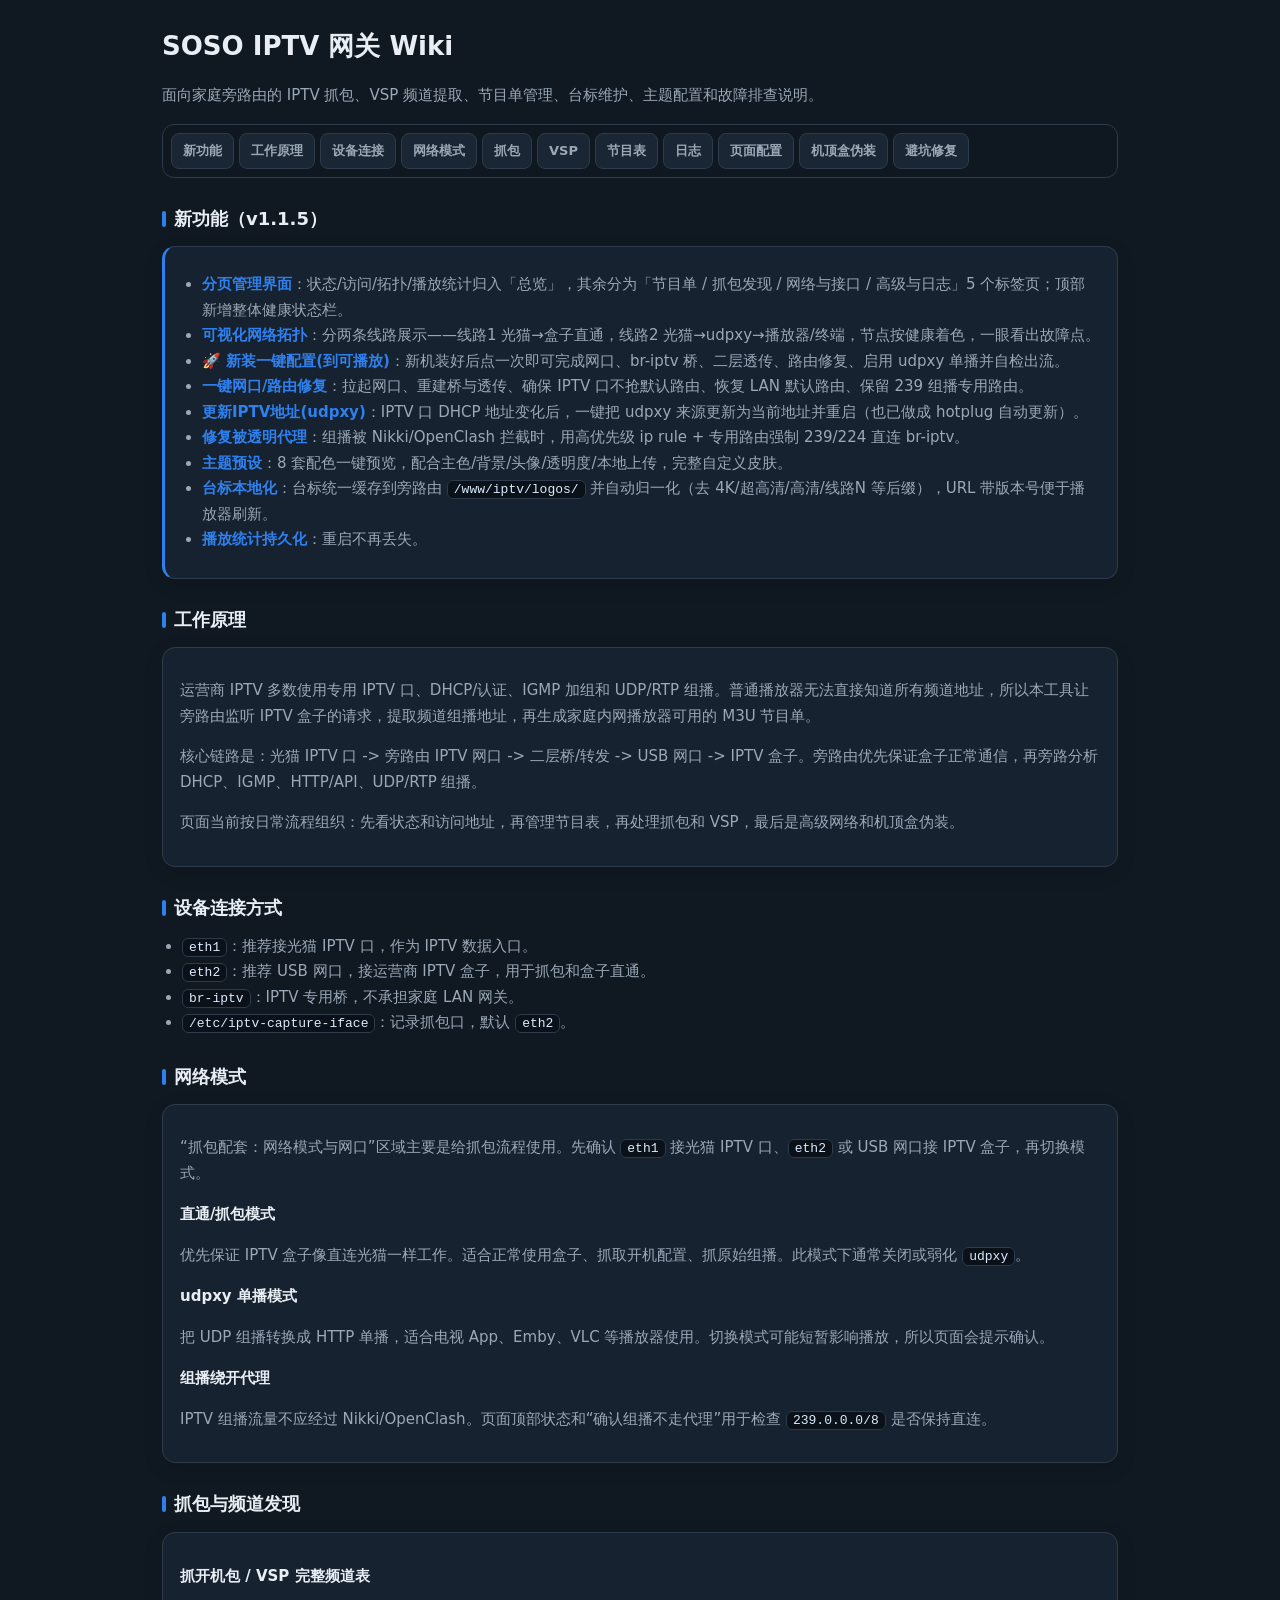
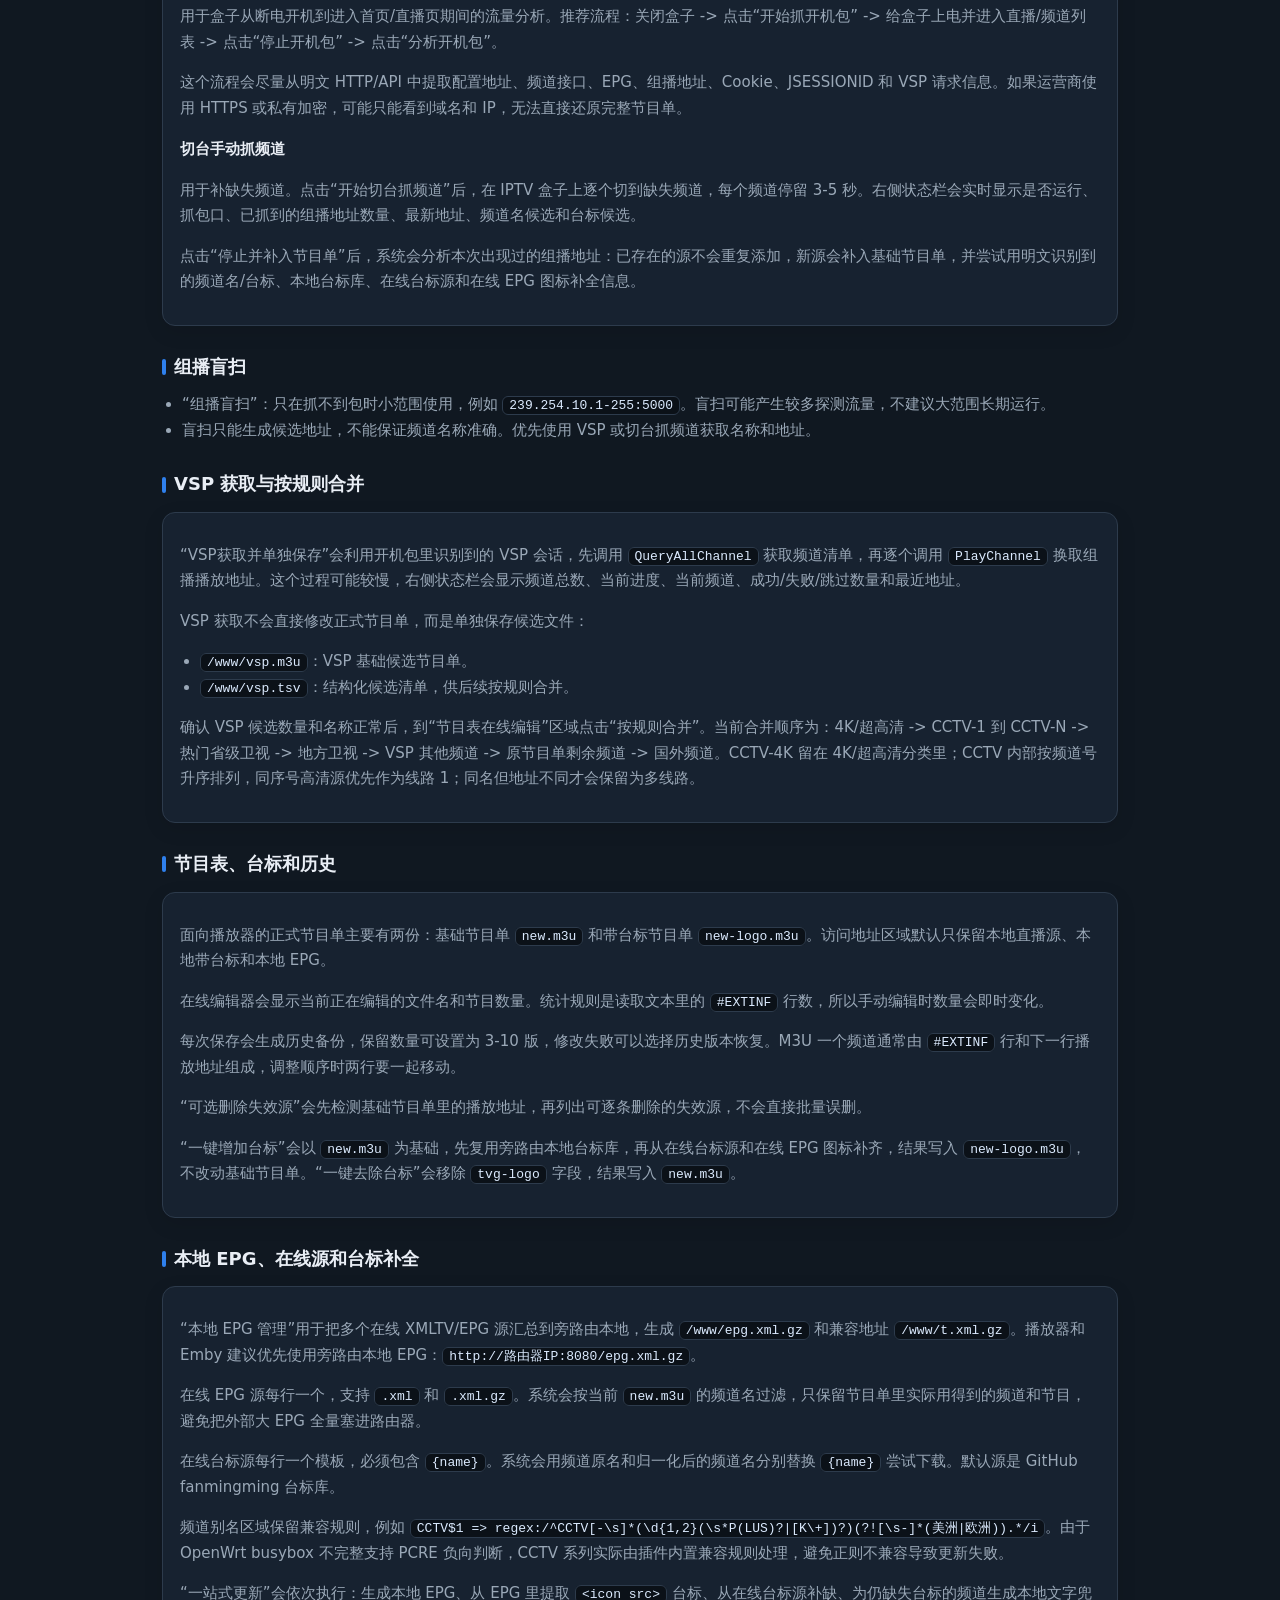
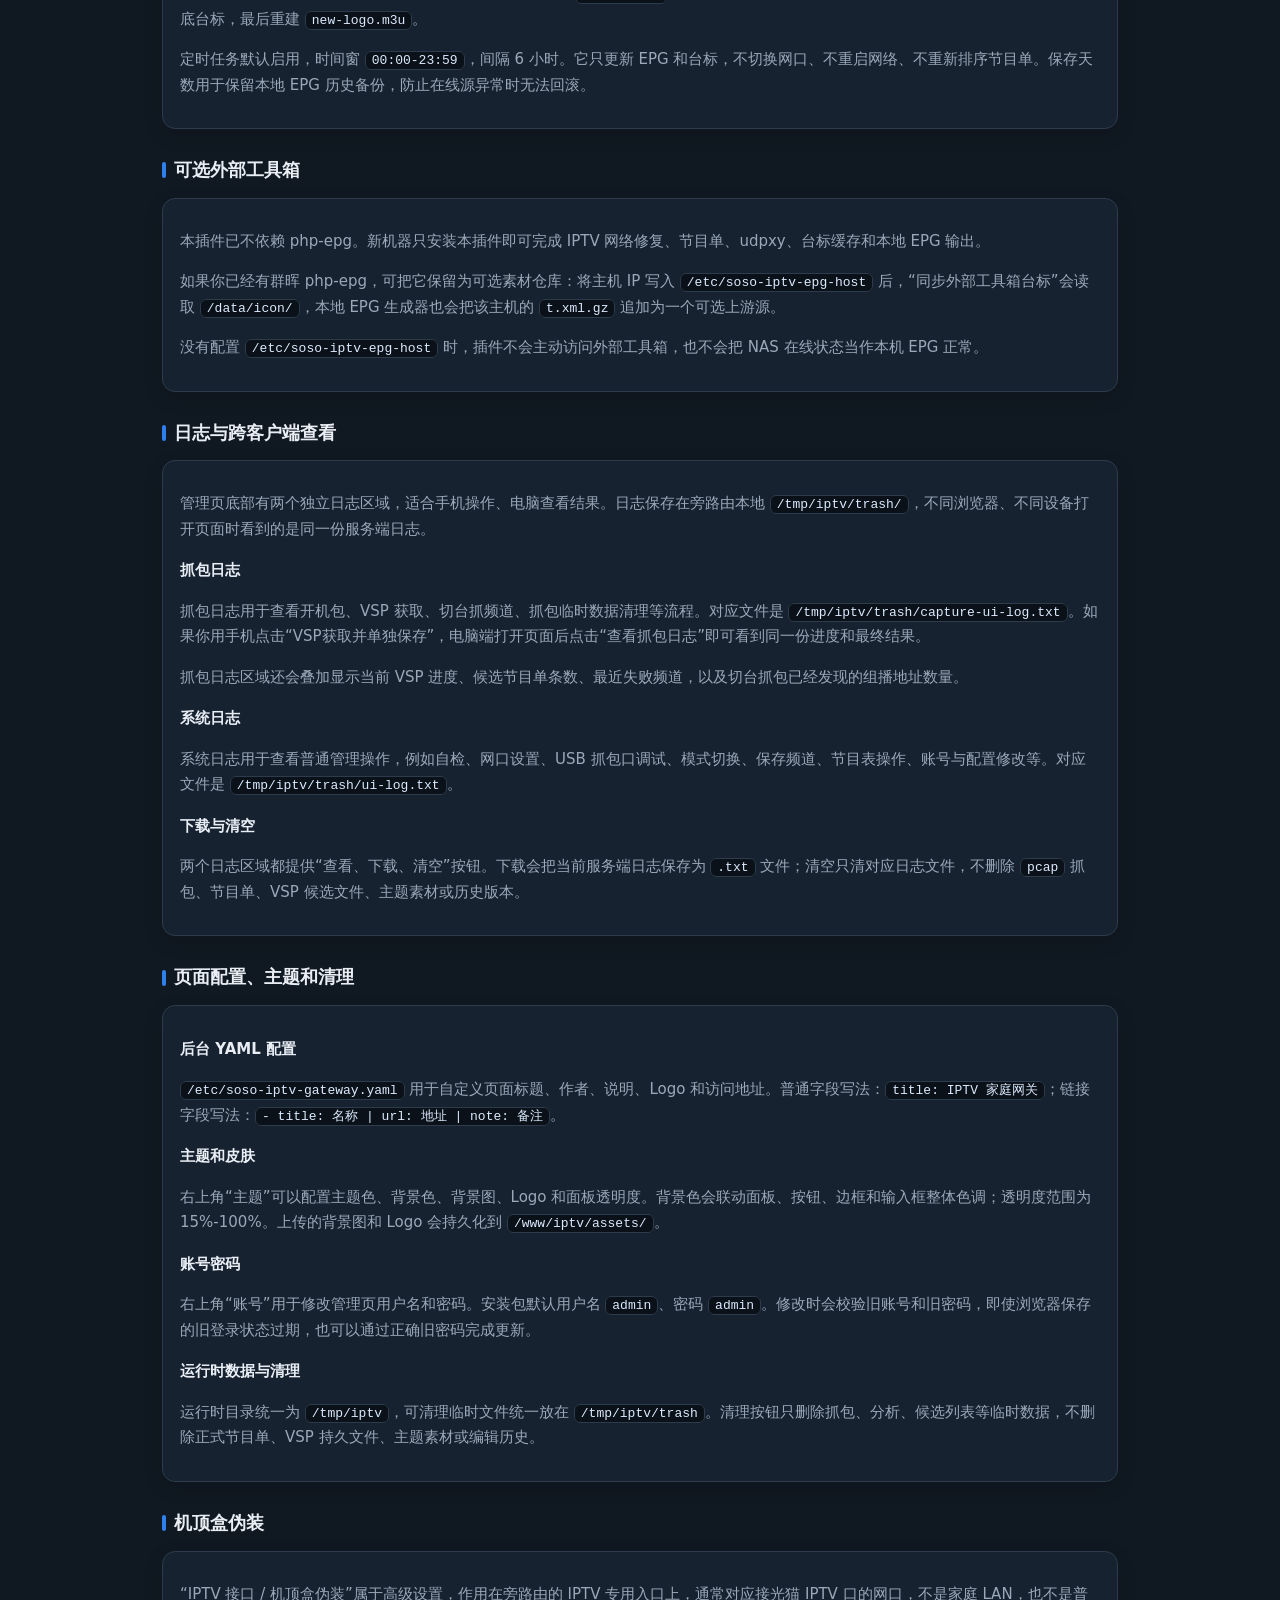
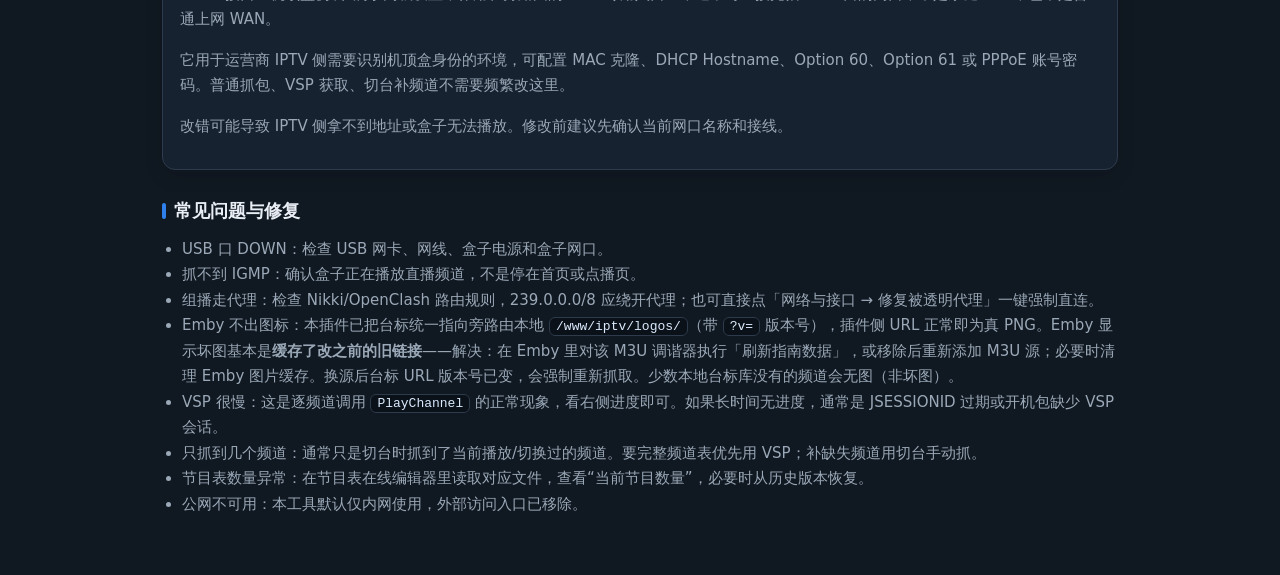
==== openwrt/data/www/iptv/wiki.html @ a2aaedc0 "Initial open source release" ====
<!doctype html>
<html lang="zh-CN">
<head>
<meta charset="utf-8">
<meta name="viewport" content="width=device-width,initial-scale=1">
<title>SOSO IPTV 网关 Wiki</title>
<link rel="icon" type="image/svg+xml" href="/iptv/assets/favicon.svg">
<style>
:root{--accent:#2f80ed;--bg:#101821;--panel:#182331;--panel2:#202e3d;--text:#e9eef5;--muted:#9aa8b7;--line:#2d3b4c;--ok:#25d28a}
*{box-sizing:border-box}
body{margin:0;background:var(--bg);color:var(--text);font:15px/1.7 system-ui,-apple-system,BlinkMacSystemFont,"Segoe UI",sans-serif}
.wrap{max-width:1000px;margin:0 auto;padding:24px 22px 48px}
h1{font-size:26px;font-weight:700;margin:0 0 6px}
h2{font-size:18px;margin:26px 0 10px;display:flex;align-items:center;gap:8px;border:0;padding:0}
h2::before{content:"";width:4px;height:16px;border-radius:3px;background:var(--accent);display:inline-block}
h3{margin:16px 0 5px;font-size:15px;color:var(--text)}
.muted,p,li{color:var(--muted)}
.card{background:color-mix(in srgb,var(--panel) 92%,transparent);border:1px solid var(--line);border-radius:13px;padding:15px 17px;margin:12px 0;box-shadow:0 6px 20px rgba(0,0,0,.10)}
ul{margin:10px 0;padding-left:20px}
.mono,code{font-family:ui-monospace,SFMono-Regular,Menlo,Consolas,monospace;background:#0b1118;border:1px solid var(--line);border-radius:6px;padding:1px 6px;color:#dbeafe;font-size:13px}
a{color:#9dccff;text-decoration:none}a:hover{text-decoration:underline}
.nav{position:sticky;top:0;z-index:5;background:color-mix(in srgb,var(--bg) 90%,transparent);backdrop-filter:blur(10px);border:1px solid var(--line);border-radius:12px;padding:8px;margin:0 0 18px;display:flex;gap:5px;flex-wrap:wrap}
.nav a{color:var(--muted);background:color-mix(in srgb,var(--panel2) 70%,transparent);border:1px solid var(--line);border-radius:8px;padding:6px 11px;font-size:13px;font-weight:600}
.nav a:hover{color:var(--text);text-decoration:none}
.card.new{border-left:3px solid var(--accent)}
.card.new b{color:var(--accent)}
@media(max-width:680px){.wrap{padding:16px 14px}}
</style>
</head>
<body>
<div class="wrap">
<h1>SOSO IPTV 网关 Wiki</h1>
<p class="muted">面向家庭旁路由的 IPTV 抓包、VSP 频道提取、节目单管理、台标维护、主题配置和故障排查说明。</p>
<div class="nav">
<a href="#whatsnew">新功能</a><a href="#principle">工作原理</a><a href="#wire">设备连接</a><a href="#mode">网络模式</a><a href="#capture">抓包</a><a href="#vsp">VSP</a><a href="#playlist">节目表</a><a href="#logs">日志</a><a href="#theme">页面配置</a><a href="#spoof">机顶盒伪装</a><a href="#errors">避坑修复</a>
</div>

<h2 id="whatsnew">新功能（v1.1.5）</h2>
<div class="card new">
<ul>
<li><b>分页管理界面</b>：状态/访问/拓扑/播放统计归入「总览」，其余分为「节目单 / 抓包发现 / 网络与接口 / 高级与日志」5 个标签页；顶部新增整体健康状态栏。</li>
<li><b>可视化网络拓扑</b>：分两条线路展示——线路1 光猫→盒子直通，线路2 光猫→udpxy→播放器/终端，节点按健康着色，一眼看出故障点。</li>
<li><b>🚀 新装一键配置(到可播放)</b>：新机装好后点一次即可完成网口、br-iptv 桥、二层透传、路由修复、启用 udpxy 单播并自检出流。</li>
<li><b>一键网口/路由修复</b>：拉起网口、重建桥与透传、确保 IPTV 口不抢默认路由、恢复 LAN 默认路由、保留 239 组播专用路由。</li>
<li><b>更新IPTV地址(udpxy)</b>：IPTV 口 DHCP 地址变化后，一键把 udpxy 来源更新为当前地址并重启（也已做成 hotplug 自动更新）。</li>
<li><b>修复被透明代理</b>：组播被 Nikki/OpenClash 拦截时，用高优先级 ip rule + 专用路由强制 239/224 直连 br-iptv。</li>
<li><b>主题预设</b>：8 套配色一键预览，配合主色/背景/头像/透明度/本地上传，完整自定义皮肤。</li>
<li><b>台标本地化</b>：台标统一缓存到旁路由 <code>/www/iptv/logos/</code> 并自动归一化（去 4K/超高清/高清/线路N 等后缀），URL 带版本号便于播放器刷新。</li>
<li><b>播放统计持久化</b>：重启不再丢失。</li>
</ul>
</div>

<h2 id="principle">工作原理</h2>
<div class="card">
<p>运营商 IPTV 多数使用专用 IPTV 口、DHCP/认证、IGMP 加组和 UDP/RTP 组播。普通播放器无法直接知道所有频道地址，所以本工具让旁路由监听 IPTV 盒子的请求，提取频道组播地址，再生成家庭内网播放器可用的 M3U 节目单。</p>
<p>核心链路是：光猫 IPTV 口 -> 旁路由 IPTV 网口 -> 二层桥/转发 -> USB 网口 -> IPTV 盒子。旁路由优先保证盒子正常通信，再旁路分析 DHCP、IGMP、HTTP/API、UDP/RTP 组播。</p>
<p>页面当前按日常流程组织：先看状态和访问地址，再管理节目表，再处理抓包和 VSP，最后是高级网络和机顶盒伪装。</p>
</div>

<h2 id="wire">设备连接方式</h2>
<ul>
<li><code>eth1</code>：推荐接光猫 IPTV 口，作为 IPTV 数据入口。</li>
<li><code>eth2</code>：推荐 USB 网口，接运营商 IPTV 盒子，用于抓包和盒子直通。</li>
<li><code>br-iptv</code>：IPTV 专用桥，不承担家庭 LAN 网关。</li>
<li><code>/etc/iptv-capture-iface</code>：记录抓包口，默认 <code>eth2</code>。</li>
</ul>

<h2 id="mode">网络模式</h2>
<div class="card">
<p>“抓包配套：网络模式与网口”区域主要是给抓包流程使用。先确认 <code>eth1</code> 接光猫 IPTV 口、<code>eth2</code> 或 USB 网口接 IPTV 盒子，再切换模式。</p>
<h3>直通/抓包模式</h3>
<p>优先保证 IPTV 盒子像直连光猫一样工作。适合正常使用盒子、抓取开机配置、抓原始组播。此模式下通常关闭或弱化 <code>udpxy</code>。</p>
<h3>udpxy 单播模式</h3>
<p>把 UDP 组播转换成 HTTP 单播，适合电视 App、Emby、VLC 等播放器使用。切换模式可能短暂影响播放，所以页面会提示确认。</p>
<h3>组播绕开代理</h3>
<p>IPTV 组播流量不应经过 Nikki/OpenClash。页面顶部状态和“确认组播不走代理”用于检查 <code>239.0.0.0/8</code> 是否保持直连。</p>
</div>

<h2 id="capture">抓包与频道发现</h2>
<div class="card">
<h3>抓开机包 / VSP 完整频道表</h3>
<p>用于盒子从断电开机到进入首页/直播页期间的流量分析。推荐流程：关闭盒子 -> 点击“开始抓开机包” -> 给盒子上电并进入直播/频道列表 -> 点击“停止开机包” -> 点击“分析开机包”。</p>
<p>这个流程会尽量从明文 HTTP/API 中提取配置地址、频道接口、EPG、组播地址、Cookie、JSESSIONID 和 VSP 请求信息。如果运营商使用 HTTPS 或私有加密，可能只能看到域名和 IP，无法直接还原完整节目单。</p>
<h3>切台手动抓频道</h3>
<p>用于补缺失频道。点击“开始切台抓频道”后，在 IPTV 盒子上逐个切到缺失频道，每个频道停留 3-5 秒。右侧状态栏会实时显示是否运行、抓包口、已抓到的组播地址数量、最新地址、频道名候选和台标候选。</p>
<p>点击“停止并补入节目单”后，系统会分析本次出现过的组播地址：已存在的源不会重复添加，新源会补入基础节目单，并尝试用明文识别到的频道名/台标、本地台标库、在线台标源和在线 EPG 图标补全信息。</p>
</div>

<h2>组播盲扫</h2>
<ul>
<li>“组播盲扫”：只在抓不到包时小范围使用，例如 <code>239.254.10.1-255:5000</code>。盲扫可能产生较多探测流量，不建议大范围长期运行。</li>
<li>盲扫只能生成候选地址，不能保证频道名称准确。优先使用 VSP 或切台抓频道获取名称和地址。</li>
</ul>

<h2 id="vsp">VSP 获取与按规则合并</h2>
<div class="card">
<p>“VSP获取并单独保存”会利用开机包里识别到的 VSP 会话，先调用 <code>QueryAllChannel</code> 获取频道清单，再逐个调用 <code>PlayChannel</code> 换取组播播放地址。这个过程可能较慢，右侧状态栏会显示频道总数、当前进度、当前频道、成功/失败/跳过数量和最近地址。</p>
<p>VSP 获取不会直接修改正式节目单，而是单独保存候选文件：</p>
<ul>
<li><code>/www/vsp.m3u</code>：VSP 基础候选节目单。</li>
<li><code>/www/vsp.tsv</code>：结构化候选清单，供后续按规则合并。</li>
</ul>
<p>确认 VSP 候选数量和名称正常后，到“节目表在线编辑”区域点击“按规则合并”。当前合并顺序为：4K/超高清 -> CCTV-1 到 CCTV-N -> 热门省级卫视 -> 地方卫视 -> VSP 其他频道 -> 原节目单剩余频道 -> 国外频道。CCTV-4K 留在 4K/超高清分类里；CCTV 内部按频道号升序排列，同序号高清源优先作为线路 1；同名但地址不同才会保留为多线路。</p>
</div>

<h2 id="playlist">节目表、台标和历史</h2>
<div class="card">
<p>面向播放器的正式节目单主要有两份：基础节目单 <code>new.m3u</code> 和带台标节目单 <code>new-logo.m3u</code>。访问地址区域默认只保留本地直播源、本地带台标和本地 EPG。</p>
<p>在线编辑器会显示当前正在编辑的文件名和节目数量。统计规则是读取文本里的 <code>#EXTINF</code> 行数，所以手动编辑时数量会即时变化。</p>
<p>每次保存会生成历史备份，保留数量可设置为 3-10 版，修改失败可以选择历史版本恢复。M3U 一个频道通常由 <code>#EXTINF</code> 行和下一行播放地址组成，调整顺序时两行要一起移动。</p>
<p>“可选删除失效源”会先检测基础节目单里的播放地址，再列出可逐条删除的失效源，不会直接批量误删。</p>
<p>“一键增加台标”会以 <code>new.m3u</code> 为基础，先复用旁路由本地台标库，再从在线台标源和在线 EPG 图标补齐，结果写入 <code>new-logo.m3u</code>，不改动基础节目单。“一键去除台标”会移除 <code>tvg-logo</code> 字段，结果写入 <code>new.m3u</code>。</p>
</div>

<h2 id="epg">本地 EPG、在线源和台标补全</h2>
<div class="card">
<p>“本地 EPG 管理”用于把多个在线 XMLTV/EPG 源汇总到旁路由本地，生成 <code>/www/epg.xml.gz</code> 和兼容地址 <code>/www/t.xml.gz</code>。播放器和 Emby 建议优先使用旁路由本地 EPG：<code>http://路由器IP:8080/epg.xml.gz</code>。</p>
<p>在线 EPG 源每行一个，支持 <code>.xml</code> 和 <code>.xml.gz</code>。系统会按当前 <code>new.m3u</code> 的频道名过滤，只保留节目单里实际用得到的频道和节目，避免把外部大 EPG 全量塞进路由器。</p>
<p>在线台标源每行一个模板，必须包含 <code>{name}</code>。系统会用频道原名和归一化后的频道名分别替换 <code>{name}</code> 尝试下载。默认源是 GitHub fanmingming 台标库。</p>
<p>频道别名区域保留兼容规则，例如 <code>CCTV$1 =&gt; regex:/^CCTV[-\s]*(\d{1,2}(\s*P(LUS)?|[K\+])?)(?![\s-]*(美洲|欧洲)).*/i</code>。由于 OpenWrt busybox 不完整支持 PCRE 负向判断，CCTV 系列实际由插件内置兼容规则处理，避免正则不兼容导致更新失败。</p>
<p>“一站式更新”会依次执行：生成本地 EPG、从 EPG 里提取 <code>&lt;icon src&gt;</code> 台标、从在线台标源补缺、为仍缺失台标的频道生成本地文字兜底台标，最后重建 <code>new-logo.m3u</code>。</p>
<p>定时任务默认启用，时间窗 <code>00:00-23:59</code>，间隔 6 小时。它只更新 EPG 和台标，不切换网口、不重启网络、不重新排序节目单。保存天数用于保留本地 EPG 历史备份，防止在线源异常时无法回滚。</p>
</div>

<h2 id="phpepg">可选外部工具箱</h2>
<div class="card">
<p>本插件已不依赖 php-epg。新机器只安装本插件即可完成 IPTV 网络修复、节目单、udpxy、台标缓存和本地 EPG 输出。</p>
<p>如果你已经有群晖 php-epg，可把它保留为可选素材仓库：将主机 IP 写入 <code>/etc/soso-iptv-epg-host</code> 后，“同步外部工具箱台标”会读取 <code>/data/icon/</code>，本地 EPG 生成器也会把该主机的 <code>t.xml.gz</code> 追加为一个可选上游源。</p>
<p>没有配置 <code>/etc/soso-iptv-epg-host</code> 时，插件不会主动访问外部工具箱，也不会把 NAS 在线状态当作本机 EPG 正常。</p>
</div>

<h2 id="logs">日志与跨客户端查看</h2>
<div class="card">
<p>管理页底部有两个独立日志区域，适合手机操作、电脑查看结果。日志保存在旁路由本地 <code>/tmp/iptv/trash/</code>，不同浏览器、不同设备打开页面时看到的是同一份服务端日志。</p>
<h3>抓包日志</h3>
<p>抓包日志用于查看开机包、VSP 获取、切台抓频道、抓包临时数据清理等流程。对应文件是 <code>/tmp/iptv/trash/capture-ui-log.txt</code>。如果你用手机点击“VSP获取并单独保存”，电脑端打开页面后点击“查看抓包日志”即可看到同一份进度和最终结果。</p>
<p>抓包日志区域还会叠加显示当前 VSP 进度、候选节目单条数、最近失败频道，以及切台抓包已经发现的组播地址数量。</p>
<h3>系统日志</h3>
<p>系统日志用于查看普通管理操作，例如自检、网口设置、USB 抓包口调试、模式切换、保存频道、节目表操作、账号与配置修改等。对应文件是 <code>/tmp/iptv/trash/ui-log.txt</code>。</p>
<h3>下载与清空</h3>
<p>两个日志区域都提供“查看、下载、清空”按钮。下载会把当前服务端日志保存为 <code>.txt</code> 文件；清空只清对应日志文件，不删除 <code>pcap</code> 抓包、节目单、VSP 候选文件、主题素材或历史版本。</p>
</div>

<h2 id="theme">页面配置、主题和清理</h2>
<div class="card">
<h3>后台 YAML 配置</h3>
<p><code>/etc/soso-iptv-gateway.yaml</code> 用于自定义页面标题、作者、说明、Logo 和访问地址。普通字段写法：<code>title: IPTV 家庭网关</code>；链接字段写法：<code>- title: 名称 | url: 地址 | note: 备注</code>。</p>
<h3>主题和皮肤</h3>
<p>右上角“主题”可以配置主题色、背景色、背景图、Logo 和面板透明度。背景色会联动面板、按钮、边框和输入框整体色调；透明度范围为 15%-100%。上传的背景图和 Logo 会持久化到 <code>/www/iptv/assets/</code>。</p>
<h3>账号密码</h3>
<p>右上角“账号”用于修改管理页用户名和密码。安装包默认用户名 <code>admin</code>、密码 <code>admin</code>。修改时会校验旧账号和旧密码，即使浏览器保存的旧登录状态过期，也可以通过正确旧密码完成更新。</p>
<h3>运行时数据与清理</h3>
<p>运行时目录统一为 <code>/tmp/iptv</code>，可清理临时文件统一放在 <code>/tmp/iptv/trash</code>。清理按钮只删除抓包、分析、候选列表等临时数据，不删除正式节目单、VSP 持久文件、主题素材或编辑历史。</p>
</div>

<h2 id="spoof">机顶盒伪装</h2>
<div class="card">
<p>“IPTV 接口 / 机顶盒伪装”属于高级设置，作用在旁路由的 IPTV 专用入口上，通常对应接光猫 IPTV 口的网口，不是家庭 LAN，也不是普通上网 WAN。</p>
<p>它用于运营商 IPTV 侧需要识别机顶盒身份的环境，可配置 MAC 克隆、DHCP Hostname、Option 60、Option 61 或 PPPoE 账号密码。普通抓包、VSP 获取、切台补频道不需要频繁改这里。</p>
<p>改错可能导致 IPTV 侧拿不到地址或盒子无法播放。修改前建议先确认当前网口名称和接线。</p>
</div>

<h2 id="errors">常见问题与修复</h2>
<ul>
<li>USB 口 DOWN：检查 USB 网卡、网线、盒子电源和盒子网口。</li>
<li>抓不到 IGMP：确认盒子正在播放直播频道，不是停在首页或点播页。</li>
<li>组播走代理：检查 Nikki/OpenClash 路由规则，239.0.0.0/8 应绕开代理；也可直接点「网络与接口 → 修复被透明代理」一键强制直连。</li>
<li>Emby 不出图标：本插件已把台标统一指向旁路由本地 <code>/www/iptv/logos/</code>（带 <code>?v=</code> 版本号），插件侧 URL 正常即为真 PNG。Emby 显示坏图基本是<b>缓存了改之前的旧链接</b>——解决：在 Emby 里对该 M3U 调谐器执行「刷新指南数据」，或移除后重新添加 M3U 源；必要时清理 Emby 图片缓存。换源后台标 URL 版本号已变，会强制重新抓取。少数本地台标库没有的频道会无图（非坏图）。</li>
<li>VSP 很慢：这是逐频道调用 <code>PlayChannel</code> 的正常现象，看右侧进度即可。如果长时间无进度，通常是 JSESSIONID 过期或开机包缺少 VSP 会话。</li>
<li>只抓到几个频道：通常只是切台时抓到了当前播放/切换过的频道。要完整频道表优先用 VSP；补缺失频道用切台手动抓。</li>
<li>节目表数量异常：在节目表在线编辑器里读取对应文件，查看“当前节目数量”，必要时从历史版本恢复。</li>
<li>公网不可用：本工具默认仅内网使用，外部访问入口已移除。</li>
</ul>
</div>
</body>
</html>
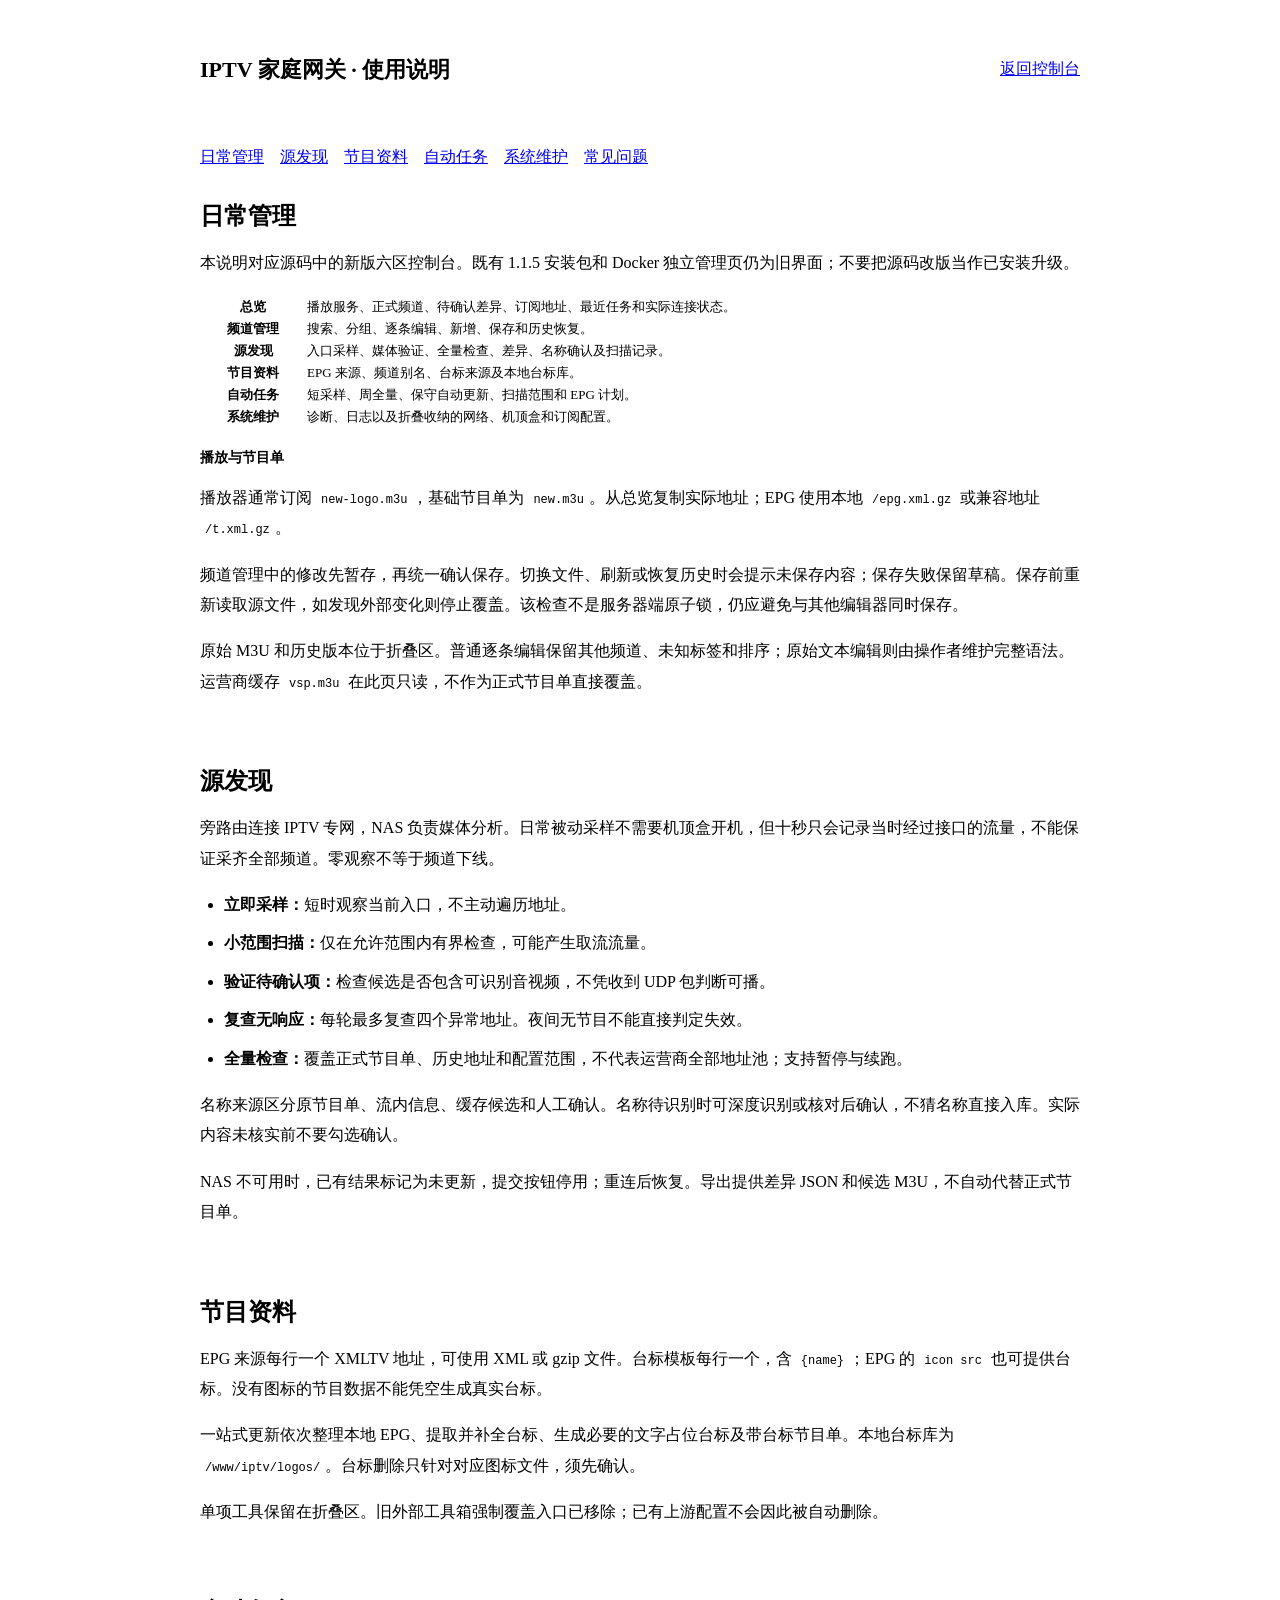
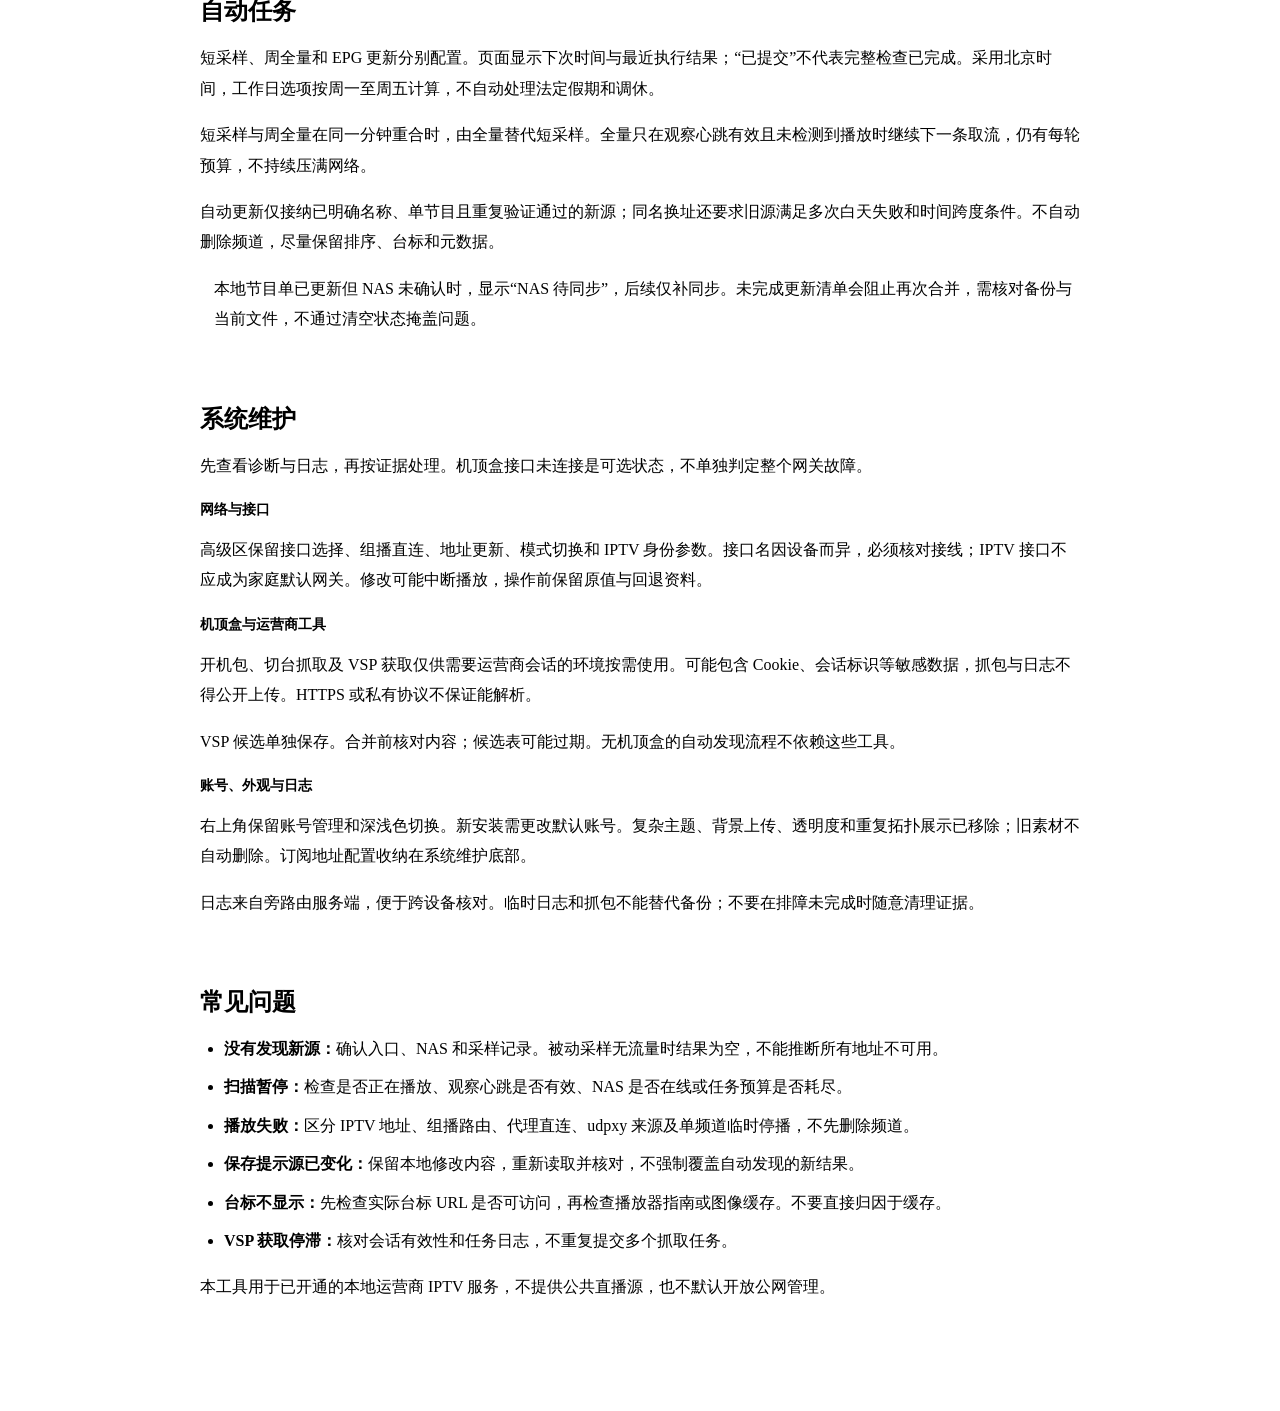
==== commit f457d2d4: "feat: redesign IPTV console and add NAS-assisted source discovery Organize six task-focused views, p" ====
--- a/openwrt/data/www/iptv/wiki.html
+++ b/openwrt/data/www/iptv/wiki.html
@@ -3,174 +3,84 @@
 <head>
 <meta charset="utf-8">
 <meta name="viewport" content="width=device-width,initial-scale=1">
-<title>SOSO IPTV 网关 Wiki</title>
+<title>IPTV 家庭网关 · 使用说明</title>
 <link rel="icon" type="image/svg+xml" href="/iptv/assets/favicon.svg">
+<link rel="stylesheet" href="/iptv/console.css?v=3">
 <style>
-:root{--accent:#2f80ed;--bg:#101821;--panel:#182331;--panel2:#202e3d;--text:#e9eef5;--muted:#9aa8b7;--line:#2d3b4c;--ok:#25d28a}
-*{box-sizing:border-box}
-body{margin:0;background:var(--bg);color:var(--text);font:15px/1.7 system-ui,-apple-system,BlinkMacSystemFont,"Segoe UI",sans-serif}
-.wrap{max-width:1000px;margin:0 auto;padding:24px 22px 48px}
-h1{font-size:26px;font-weight:700;margin:0 0 6px}
-h2{font-size:18px;margin:26px 0 10px;display:flex;align-items:center;gap:8px;border:0;padding:0}
-h2::before{content:"";width:4px;height:16px;border-radius:3px;background:var(--accent);display:inline-block}
-h3{margin:16px 0 5px;font-size:15px;color:var(--text)}
-.muted,p,li{color:var(--muted)}
-.card{background:color-mix(in srgb,var(--panel) 92%,transparent);border:1px solid var(--line);border-radius:13px;padding:15px 17px;margin:12px 0;box-shadow:0 6px 20px rgba(0,0,0,.10)}
-ul{margin:10px 0;padding-left:20px}
-.mono,code{font-family:ui-monospace,SFMono-Regular,Menlo,Consolas,monospace;background:#0b1118;border:1px solid var(--line);border-radius:6px;padding:1px 6px;color:#dbeafe;font-size:13px}
-a{color:#9dccff;text-decoration:none}a:hover{text-decoration:underline}
-.nav{position:sticky;top:0;z-index:5;background:color-mix(in srgb,var(--bg) 90%,transparent);backdrop-filter:blur(10px);border:1px solid var(--line);border-radius:12px;padding:8px;margin:0 0 18px;display:flex;gap:5px;flex-wrap:wrap}
-.nav a{color:var(--muted);background:color-mix(in srgb,var(--panel2) 70%,transparent);border:1px solid var(--line);border-radius:8px;padding:6px 11px;font-size:13px;font-weight:600}
-.nav a:hover{color:var(--text);text-decoration:none}
-.card.new{border-left:3px solid var(--accent)}
-.card.new b{color:var(--accent)}
-@media(max-width:680px){.wrap{padding:16px 14px}}
+.guide{max-width:880px;margin:0 auto;padding:32px 24px 64px}.guide header{display:flex;justify-content:space-between;align-items:center;gap:20px;border-bottom:1px solid var(--line);padding-bottom:24px}.guide h1{font-size:22px}.guide h2{margin:32px 0 14px}.guide h3{font-size:14px;margin:20px 0 10px}.guide p,.guide li{line-height:1.9;color:var(--muted)}.guide nav{display:flex;gap:16px;flex-wrap:wrap;margin:24px 0}.guide code{font:12px/1.7 ui-monospace,monospace;background:var(--panel2);padding:2px 5px;overflow-wrap:anywhere}.guide li{margin:8px 0}.guide ul,.guide ol{padding-left:24px}.guide table{font-size:13px}.guide th{width:100px}.guide section{border-bottom:1px solid var(--line);padding-bottom:20px}.guide .note{border-left:2px solid var(--warn);padding-left:14px}@media(max-width:400px){.guide{padding:20px 16px}.guide header{align-items:flex-start}.guide h1{font-size:19px}}
 </style>
 </head>
 <body>
-<div class="wrap">
-<h1>SOSO IPTV 网关 Wiki</h1>
-<p class="muted">面向家庭旁路由的 IPTV 抓包、VSP 频道提取、节目单管理、台标维护、主题配置和故障排查说明。</p>
-<div class="nav">
-<a href="#whatsnew">新功能</a><a href="#principle">工作原理</a><a href="#wire">设备连接</a><a href="#mode">网络模式</a><a href="#capture">抓包</a><a href="#vsp">VSP</a><a href="#playlist">节目表</a><a href="#logs">日志</a><a href="#theme">页面配置</a><a href="#spoof">机顶盒伪装</a><a href="#errors">避坑修复</a>
-</div>
-
-<h2 id="whatsnew">新功能（v1.1.5）</h2>
-<div class="card new">
+<script>try{if(localStorage.iptvColorMode==='dark'||(!localStorage.iptvColorMode&&matchMedia('(prefers-color-scheme: dark)').matches))document.body.classList.add('iptv-dark');}catch(_){}</script>
+<main class="guide">
+<header><h1>IPTV 家庭网关 · 使用说明</h1><a href="/iptv/">返回控制台</a></header>
+<nav aria-label="说明目录"><a href="#daily">日常管理</a><a href="#discovery">源发现</a><a href="#media">节目资料</a><a href="#automation">自动任务</a><a href="#maintenance">系统维护</a><a href="#troubleshooting">常见问题</a></nav>
+<section id="daily">
+<h2>日常管理</h2>
+<p>本说明对应源码中的新版六区控制台。既有 1.1.5 安装包和 Docker 独立管理页仍为旧界面；不要把源码改版当作已安装升级。</p>
+<table><tbody>
+<tr><th>总览</th><td>播放服务、正式频道、待确认差异、订阅地址、最近任务和实际连接状态。</td></tr>
+<tr><th>频道管理</th><td>搜索、分组、逐条编辑、新增、保存和历史恢复。</td></tr>
+<tr><th>源发现</th><td>入口采样、媒体验证、全量检查、差异、名称确认及扫描记录。</td></tr>
+<tr><th>节目资料</th><td>EPG 来源、频道别名、台标来源及本地台标库。</td></tr>
+<tr><th>自动任务</th><td>短采样、周全量、保守自动更新、扫描范围和 EPG 计划。</td></tr>
+<tr><th>系统维护</th><td>诊断、日志以及折叠收纳的网络、机顶盒和订阅配置。</td></tr>
+</tbody></table>
+<h3>播放与节目单</h3>
+<p>播放器通常订阅 <code>new-logo.m3u</code>，基础节目单为 <code>new.m3u</code>。从总览复制实际地址；EPG 使用本地 <code>/epg.xml.gz</code> 或兼容地址 <code>/t.xml.gz</code>。</p>
+<p>频道管理中的修改先暂存，再统一确认保存。切换文件、刷新或恢复历史时会提示未保存内容；保存失败保留草稿。保存前重新读取源文件，如发现外部变化则停止覆盖。该检查不是服务器端原子锁，仍应避免与其他编辑器同时保存。</p>
+<p>原始 M3U 和历史版本位于折叠区。普通逐条编辑保留其他频道、未知标签和排序；原始文本编辑则由操作者维护完整语法。运营商缓存 <code>vsp.m3u</code> 在此页只读，不作为正式节目单直接覆盖。</p>
+</section>
+<section id="discovery">
+<h2>源发现</h2>
+<p>旁路由连接 IPTV 专网，NAS 负责媒体分析。日常被动采样不需要机顶盒开机，但十秒只会记录当时经过接口的流量，不能保证采齐全部频道。零观察不等于频道下线。</p>
 <ul>
-<li><b>分页管理界面</b>：状态/访问/拓扑/播放统计归入「总览」，其余分为「节目单 / 抓包发现 / 网络与接口 / 高级与日志」5 个标签页；顶部新增整体健康状态栏。</li>
-<li><b>可视化网络拓扑</b>：分两条线路展示——线路1 光猫→盒子直通，线路2 光猫→udpxy→播放器/终端，节点按健康着色，一眼看出故障点。</li>
-<li><b>🚀 新装一键配置(到可播放)</b>：新机装好后点一次即可完成网口、br-iptv 桥、二层透传、路由修复、启用 udpxy 单播并自检出流。</li>
-<li><b>一键网口/路由修复</b>：拉起网口、重建桥与透传、确保 IPTV 口不抢默认路由、恢复 LAN 默认路由、保留 239 组播专用路由。</li>
-<li><b>更新IPTV地址(udpxy)</b>：IPTV 口 DHCP 地址变化后，一键把 udpxy 来源更新为当前地址并重启（也已做成 hotplug 自动更新）。</li>
-<li><b>修复被透明代理</b>：组播被 Nikki/OpenClash 拦截时，用高优先级 ip rule + 专用路由强制 239/224 直连 br-iptv。</li>
-<li><b>主题预设</b>：8 套配色一键预览，配合主色/背景/头像/透明度/本地上传，完整自定义皮肤。</li>
-<li><b>台标本地化</b>：台标统一缓存到旁路由 <code>/www/iptv/logos/</code> 并自动归一化（去 4K/超高清/高清/线路N 等后缀），URL 带版本号便于播放器刷新。</li>
-<li><b>播放统计持久化</b>：重启不再丢失。</li>
+<li><b>立即采样：</b>短时观察当前入口，不主动遍历地址。</li>
+<li><b>小范围扫描：</b>仅在允许范围内有界检查，可能产生取流流量。</li>
+<li><b>验证待确认项：</b>检查候选是否包含可识别音视频，不凭收到 UDP 包判断可播。</li>
+<li><b>复查无响应：</b>每轮最多复查四个异常地址。夜间无节目不能直接判定失效。</li>
+<li><b>全量检查：</b>覆盖正式节目单、历史地址和配置范围，不代表运营商全部地址池；支持暂停与续跑。</li>
 </ul>
-</div>
-
-<h2 id="principle">工作原理</h2>
-<div class="card">
-<p>运营商 IPTV 多数使用专用 IPTV 口、DHCP/认证、IGMP 加组和 UDP/RTP 组播。普通播放器无法直接知道所有频道地址，所以本工具让旁路由监听 IPTV 盒子的请求，提取频道组播地址，再生成家庭内网播放器可用的 M3U 节目单。</p>
-<p>核心链路是：光猫 IPTV 口 -> 旁路由 IPTV 网口 -> 二层桥/转发 -> USB 网口 -> IPTV 盒子。旁路由优先保证盒子正常通信，再旁路分析 DHCP、IGMP、HTTP/API、UDP/RTP 组播。</p>
-<p>页面当前按日常流程组织：先看状态和访问地址，再管理节目表，再处理抓包和 VSP，最后是高级网络和机顶盒伪装。</p>
-</div>
-
-<h2 id="wire">设备连接方式</h2>
+<p>名称来源区分原节目单、流内信息、缓存候选和人工确认。名称待识别时可深度识别或核对后确认，不猜名称直接入库。实际内容未核实前不要勾选确认。</p>
+<p>NAS 不可用时，已有结果标记为未更新，提交按钮停用；重连后恢复。导出提供差异 JSON 和候选 M3U，不自动代替正式节目单。</p>
+</section>
+<section id="media">
+<h2>节目资料</h2>
+<p>EPG 来源每行一个 XMLTV 地址，可使用 XML 或 gzip 文件。台标模板每行一个，含 <code>{name}</code>；EPG 的 <code>icon src</code> 也可提供台标。没有图标的节目数据不能凭空生成真实台标。</p>
+<p>一站式更新依次整理本地 EPG、提取并补全台标、生成必要的文字占位台标及带台标节目单。本地台标库为 <code>/www/iptv/logos/</code>。台标删除只针对对应图标文件，须先确认。</p>
+<p>单项工具保留在折叠区。旧外部工具箱强制覆盖入口已移除；已有上游配置不会因此被自动删除。</p>
+</section>
+<section id="automation">
+<h2>自动任务</h2>
+<p>短采样、周全量和 EPG 更新分别配置。页面显示下次时间与最近执行结果；“已提交”不代表完整检查已完成。采用北京时间，工作日选项按周一至周五计算，不自动处理法定假期和调休。</p>
+<p>短采样与周全量在同一分钟重合时，由全量替代短采样。全量只在观察心跳有效且未检测到播放时继续下一条取流，仍有每轮预算，不持续压满网络。</p>
+<p>自动更新仅接纳已明确名称、单节目且重复验证通过的新源；同名换址还要求旧源满足多次白天失败和时间跨度条件。不自动删除频道，尽量保留排序、台标和元数据。</p>
+<p class="note">本地节目单已更新但 NAS 未确认时，显示“NAS 待同步”，后续仅补同步。未完成更新清单会阻止再次合并，需核对备份与当前文件，不通过清空状态掩盖问题。</p>
+</section>
+<section id="maintenance">
+<h2>系统维护</h2>
+<p>先查看诊断与日志，再按证据处理。机顶盒接口未连接是可选状态，不单独判定整个网关故障。</p>
+<h3>网络与接口</h3>
+<p>高级区保留接口选择、组播直连、地址更新、模式切换和 IPTV 身份参数。接口名因设备而异，必须核对接线；IPTV 接口不应成为家庭默认网关。修改可能中断播放，操作前保留原值与回退资料。</p>
+<h3>机顶盒与运营商工具</h3>
+<p>开机包、切台抓取及 VSP 获取仅供需要运营商会话的环境按需使用。可能包含 Cookie、会话标识等敏感数据，抓包与日志不得公开上传。HTTPS 或私有协议不保证能解析。</p>
+<p>VSP 候选单独保存。合并前核对内容；候选表可能过期。无机顶盒的自动发现流程不依赖这些工具。</p>
+<h3>账号、外观与日志</h3>
+<p>右上角保留账号管理和深浅色切换。新安装需更改默认账号。复杂主题、背景上传、透明度和重复拓扑展示已移除；旧素材不自动删除。订阅地址配置收纳在系统维护底部。</p>
+<p>日志来自旁路由服务端，便于跨设备核对。临时日志和抓包不能替代备份；不要在排障未完成时随意清理证据。</p>
+</section>
+<section id="troubleshooting">
+<h2>常见问题</h2>
 <ul>
-<li><code>eth1</code>：推荐接光猫 IPTV 口，作为 IPTV 数据入口。</li>
-<li><code>eth2</code>：推荐 USB 网口，接运营商 IPTV 盒子，用于抓包和盒子直通。</li>
-<li><code>br-iptv</code>：IPTV 专用桥，不承担家庭 LAN 网关。</li>
-<li><code>/etc/iptv-capture-iface</code>：记录抓包口，默认 <code>eth2</code>。</li>
+<li><b>没有发现新源：</b>确认入口、NAS 和采样记录。被动采样无流量时结果为空，不能推断所有地址不可用。</li>
+<li><b>扫描暂停：</b>检查是否正在播放、观察心跳是否有效、NAS 是否在线或任务预算是否耗尽。</li>
+<li><b>播放失败：</b>区分 IPTV 地址、组播路由、代理直连、udpxy 来源及单频道临时停播，不先删除频道。</li>
+<li><b>保存提示源已变化：</b>保留本地修改内容，重新读取并核对，不强制覆盖自动发现的新结果。</li>
+<li><b>台标不显示：</b>先检查实际台标 URL 是否可访问，再检查播放器指南或图像缓存。不要直接归因于缓存。</li>
+<li><b>VSP 获取停滞：</b>核对会话有效性和任务日志，不重复提交多个抓取任务。</li>
 </ul>
-
-<h2 id="mode">网络模式</h2>
-<div class="card">
-<p>“抓包配套：网络模式与网口”区域主要是给抓包流程使用。先确认 <code>eth1</code> 接光猫 IPTV 口、<code>eth2</code> 或 USB 网口接 IPTV 盒子，再切换模式。</p>
-<h3>直通/抓包模式</h3>
-<p>优先保证 IPTV 盒子像直连光猫一样工作。适合正常使用盒子、抓取开机配置、抓原始组播。此模式下通常关闭或弱化 <code>udpxy</code>。</p>
-<h3>udpxy 单播模式</h3>
-<p>把 UDP 组播转换成 HTTP 单播，适合电视 App、Emby、VLC 等播放器使用。切换模式可能短暂影响播放，所以页面会提示确认。</p>
-<h3>组播绕开代理</h3>
-<p>IPTV 组播流量不应经过 Nikki/OpenClash。页面顶部状态和“确认组播不走代理”用于检查 <code>239.0.0.0/8</code> 是否保持直连。</p>
-</div>
-
-<h2 id="capture">抓包与频道发现</h2>
-<div class="card">
-<h3>抓开机包 / VSP 完整频道表</h3>
-<p>用于盒子从断电开机到进入首页/直播页期间的流量分析。推荐流程：关闭盒子 -> 点击“开始抓开机包” -> 给盒子上电并进入直播/频道列表 -> 点击“停止开机包” -> 点击“分析开机包”。</p>
-<p>这个流程会尽量从明文 HTTP/API 中提取配置地址、频道接口、EPG、组播地址、Cookie、JSESSIONID 和 VSP 请求信息。如果运营商使用 HTTPS 或私有加密，可能只能看到域名和 IP，无法直接还原完整节目单。</p>
-<h3>切台手动抓频道</h3>
-<p>用于补缺失频道。点击“开始切台抓频道”后，在 IPTV 盒子上逐个切到缺失频道，每个频道停留 3-5 秒。右侧状态栏会实时显示是否运行、抓包口、已抓到的组播地址数量、最新地址、频道名候选和台标候选。</p>
-<p>点击“停止并补入节目单”后，系统会分析本次出现过的组播地址：已存在的源不会重复添加，新源会补入基础节目单，并尝试用明文识别到的频道名/台标、本地台标库、在线台标源和在线 EPG 图标补全信息。</p>
-</div>
-
-<h2>组播盲扫</h2>
-<ul>
-<li>“组播盲扫”：只在抓不到包时小范围使用，例如 <code>239.254.10.1-255:5000</code>。盲扫可能产生较多探测流量，不建议大范围长期运行。</li>
-<li>盲扫只能生成候选地址，不能保证频道名称准确。优先使用 VSP 或切台抓频道获取名称和地址。</li>
-</ul>
-
-<h2 id="vsp">VSP 获取与按规则合并</h2>
-<div class="card">
-<p>“VSP获取并单独保存”会利用开机包里识别到的 VSP 会话，先调用 <code>QueryAllChannel</code> 获取频道清单，再逐个调用 <code>PlayChannel</code> 换取组播播放地址。这个过程可能较慢，右侧状态栏会显示频道总数、当前进度、当前频道、成功/失败/跳过数量和最近地址。</p>
-<p>VSP 获取不会直接修改正式节目单，而是单独保存候选文件：</p>
-<ul>
-<li><code>/www/vsp.m3u</code>：VSP 基础候选节目单。</li>
-<li><code>/www/vsp.tsv</code>：结构化候选清单，供后续按规则合并。</li>
-</ul>
-<p>确认 VSP 候选数量和名称正常后，到“节目表在线编辑”区域点击“按规则合并”。当前合并顺序为：4K/超高清 -> CCTV-1 到 CCTV-N -> 热门省级卫视 -> 地方卫视 -> VSP 其他频道 -> 原节目单剩余频道 -> 国外频道。CCTV-4K 留在 4K/超高清分类里；CCTV 内部按频道号升序排列，同序号高清源优先作为线路 1；同名但地址不同才会保留为多线路。</p>
-</div>
-
-<h2 id="playlist">节目表、台标和历史</h2>
-<div class="card">
-<p>面向播放器的正式节目单主要有两份：基础节目单 <code>new.m3u</code> 和带台标节目单 <code>new-logo.m3u</code>。访问地址区域默认只保留本地直播源、本地带台标和本地 EPG。</p>
-<p>在线编辑器会显示当前正在编辑的文件名和节目数量。统计规则是读取文本里的 <code>#EXTINF</code> 行数，所以手动编辑时数量会即时变化。</p>
-<p>每次保存会生成历史备份，保留数量可设置为 3-10 版，修改失败可以选择历史版本恢复。M3U 一个频道通常由 <code>#EXTINF</code> 行和下一行播放地址组成，调整顺序时两行要一起移动。</p>
-<p>“可选删除失效源”会先检测基础节目单里的播放地址，再列出可逐条删除的失效源，不会直接批量误删。</p>
-<p>“一键增加台标”会以 <code>new.m3u</code> 为基础，先复用旁路由本地台标库，再从在线台标源和在线 EPG 图标补齐，结果写入 <code>new-logo.m3u</code>，不改动基础节目单。“一键去除台标”会移除 <code>tvg-logo</code> 字段，结果写入 <code>new.m3u</code>。</p>
-</div>
-
-<h2 id="epg">本地 EPG、在线源和台标补全</h2>
-<div class="card">
-<p>“本地 EPG 管理”用于把多个在线 XMLTV/EPG 源汇总到旁路由本地，生成 <code>/www/epg.xml.gz</code> 和兼容地址 <code>/www/t.xml.gz</code>。播放器和 Emby 建议优先使用旁路由本地 EPG：<code>http://路由器IP:8080/epg.xml.gz</code>。</p>
-<p>在线 EPG 源每行一个，支持 <code>.xml</code> 和 <code>.xml.gz</code>。系统会按当前 <code>new.m3u</code> 的频道名过滤，只保留节目单里实际用得到的频道和节目，避免把外部大 EPG 全量塞进路由器。</p>
-<p>在线台标源每行一个模板，必须包含 <code>{name}</code>。系统会用频道原名和归一化后的频道名分别替换 <code>{name}</code> 尝试下载。默认源是 GitHub fanmingming 台标库。</p>
-<p>频道别名区域保留兼容规则，例如 <code>CCTV$1 =&gt; regex:/^CCTV[-\s]*(\d{1,2}(\s*P(LUS)?|[K\+])?)(?![\s-]*(美洲|欧洲)).*/i</code>。由于 OpenWrt busybox 不完整支持 PCRE 负向判断，CCTV 系列实际由插件内置兼容规则处理，避免正则不兼容导致更新失败。</p>
-<p>“一站式更新”会依次执行：生成本地 EPG、从 EPG 里提取 <code>&lt;icon src&gt;</code> 台标、从在线台标源补缺、为仍缺失台标的频道生成本地文字兜底台标，最后重建 <code>new-logo.m3u</code>。</p>
-<p>定时任务默认启用，时间窗 <code>00:00-23:59</code>，间隔 6 小时。它只更新 EPG 和台标，不切换网口、不重启网络、不重新排序节目单。保存天数用于保留本地 EPG 历史备份，防止在线源异常时无法回滚。</p>
-</div>
-
-<h2 id="phpepg">可选外部工具箱</h2>
-<div class="card">
-<p>本插件已不依赖 php-epg。新机器只安装本插件即可完成 IPTV 网络修复、节目单、udpxy、台标缓存和本地 EPG 输出。</p>
-<p>如果你已经有群晖 php-epg，可把它保留为可选素材仓库：将主机 IP 写入 <code>/etc/soso-iptv-epg-host</code> 后，“同步外部工具箱台标”会读取 <code>/data/icon/</code>，本地 EPG 生成器也会把该主机的 <code>t.xml.gz</code> 追加为一个可选上游源。</p>
-<p>没有配置 <code>/etc/soso-iptv-epg-host</code> 时，插件不会主动访问外部工具箱，也不会把 NAS 在线状态当作本机 EPG 正常。</p>
-</div>
-
-<h2 id="logs">日志与跨客户端查看</h2>
-<div class="card">
-<p>管理页底部有两个独立日志区域，适合手机操作、电脑查看结果。日志保存在旁路由本地 <code>/tmp/iptv/trash/</code>，不同浏览器、不同设备打开页面时看到的是同一份服务端日志。</p>
-<h3>抓包日志</h3>
-<p>抓包日志用于查看开机包、VSP 获取、切台抓频道、抓包临时数据清理等流程。对应文件是 <code>/tmp/iptv/trash/capture-ui-log.txt</code>。如果你用手机点击“VSP获取并单独保存”，电脑端打开页面后点击“查看抓包日志”即可看到同一份进度和最终结果。</p>
-<p>抓包日志区域还会叠加显示当前 VSP 进度、候选节目单条数、最近失败频道，以及切台抓包已经发现的组播地址数量。</p>
-<h3>系统日志</h3>
-<p>系统日志用于查看普通管理操作，例如自检、网口设置、USB 抓包口调试、模式切换、保存频道、节目表操作、账号与配置修改等。对应文件是 <code>/tmp/iptv/trash/ui-log.txt</code>。</p>
-<h3>下载与清空</h3>
-<p>两个日志区域都提供“查看、下载、清空”按钮。下载会把当前服务端日志保存为 <code>.txt</code> 文件；清空只清对应日志文件，不删除 <code>pcap</code> 抓包、节目单、VSP 候选文件、主题素材或历史版本。</p>
-</div>
-
-<h2 id="theme">页面配置、主题和清理</h2>
-<div class="card">
-<h3>后台 YAML 配置</h3>
-<p><code>/etc/soso-iptv-gateway.yaml</code> 用于自定义页面标题、作者、说明、Logo 和访问地址。普通字段写法：<code>title: IPTV 家庭网关</code>；链接字段写法：<code>- title: 名称 | url: 地址 | note: 备注</code>。</p>
-<h3>主题和皮肤</h3>
-<p>右上角“主题”可以配置主题色、背景色、背景图、Logo 和面板透明度。背景色会联动面板、按钮、边框和输入框整体色调；透明度范围为 15%-100%。上传的背景图和 Logo 会持久化到 <code>/www/iptv/assets/</code>。</p>
-<h3>账号密码</h3>
-<p>右上角“账号”用于修改管理页用户名和密码。安装包默认用户名 <code>admin</code>、密码 <code>admin</code>。修改时会校验旧账号和旧密码，即使浏览器保存的旧登录状态过期，也可以通过正确旧密码完成更新。</p>
-<h3>运行时数据与清理</h3>
-<p>运行时目录统一为 <code>/tmp/iptv</code>，可清理临时文件统一放在 <code>/tmp/iptv/trash</code>。清理按钮只删除抓包、分析、候选列表等临时数据，不删除正式节目单、VSP 持久文件、主题素材或编辑历史。</p>
-</div>
-
-<h2 id="spoof">机顶盒伪装</h2>
-<div class="card">
-<p>“IPTV 接口 / 机顶盒伪装”属于高级设置，作用在旁路由的 IPTV 专用入口上，通常对应接光猫 IPTV 口的网口，不是家庭 LAN，也不是普通上网 WAN。</p>
-<p>它用于运营商 IPTV 侧需要识别机顶盒身份的环境，可配置 MAC 克隆、DHCP Hostname、Option 60、Option 61 或 PPPoE 账号密码。普通抓包、VSP 获取、切台补频道不需要频繁改这里。</p>
-<p>改错可能导致 IPTV 侧拿不到地址或盒子无法播放。修改前建议先确认当前网口名称和接线。</p>
-</div>
-
-<h2 id="errors">常见问题与修复</h2>
-<ul>
-<li>USB 口 DOWN：检查 USB 网卡、网线、盒子电源和盒子网口。</li>
-<li>抓不到 IGMP：确认盒子正在播放直播频道，不是停在首页或点播页。</li>
-<li>组播走代理：检查 Nikki/OpenClash 路由规则，239.0.0.0/8 应绕开代理；也可直接点「网络与接口 → 修复被透明代理」一键强制直连。</li>
-<li>Emby 不出图标：本插件已把台标统一指向旁路由本地 <code>/www/iptv/logos/</code>（带 <code>?v=</code> 版本号），插件侧 URL 正常即为真 PNG。Emby 显示坏图基本是<b>缓存了改之前的旧链接</b>——解决：在 Emby 里对该 M3U 调谐器执行「刷新指南数据」，或移除后重新添加 M3U 源；必要时清理 Emby 图片缓存。换源后台标 URL 版本号已变，会强制重新抓取。少数本地台标库没有的频道会无图（非坏图）。</li>
-<li>VSP 很慢：这是逐频道调用 <code>PlayChannel</code> 的正常现象，看右侧进度即可。如果长时间无进度，通常是 JSESSIONID 过期或开机包缺少 VSP 会话。</li>
-<li>只抓到几个频道：通常只是切台时抓到了当前播放/切换过的频道。要完整频道表优先用 VSP；补缺失频道用切台手动抓。</li>
-<li>节目表数量异常：在节目表在线编辑器里读取对应文件，查看“当前节目数量”，必要时从历史版本恢复。</li>
-<li>公网不可用：本工具默认仅内网使用，外部访问入口已移除。</li>
-</ul>
-</div>
+<p>本工具用于已开通的本地运营商 IPTV 服务，不提供公共直播源，也不默认开放公网管理。</p>
+</section>
+</main>
 </body>
 </html>
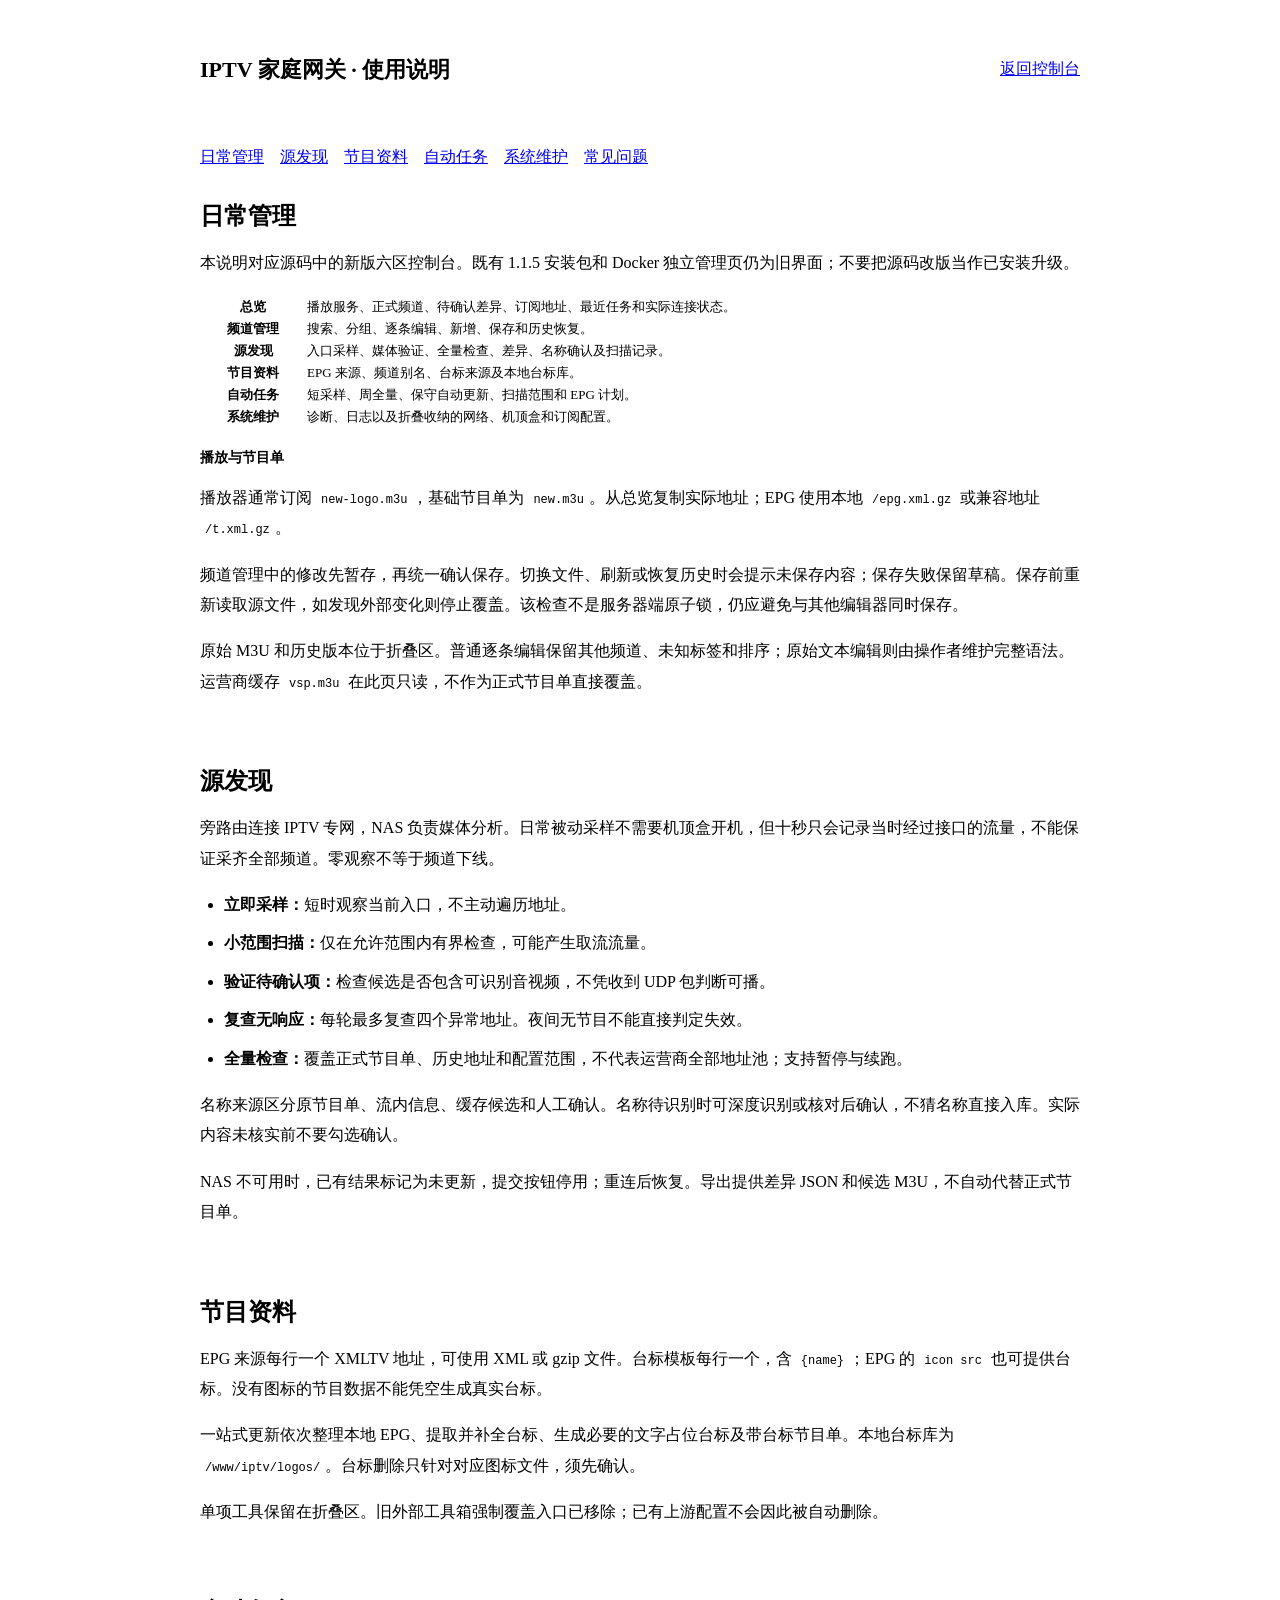
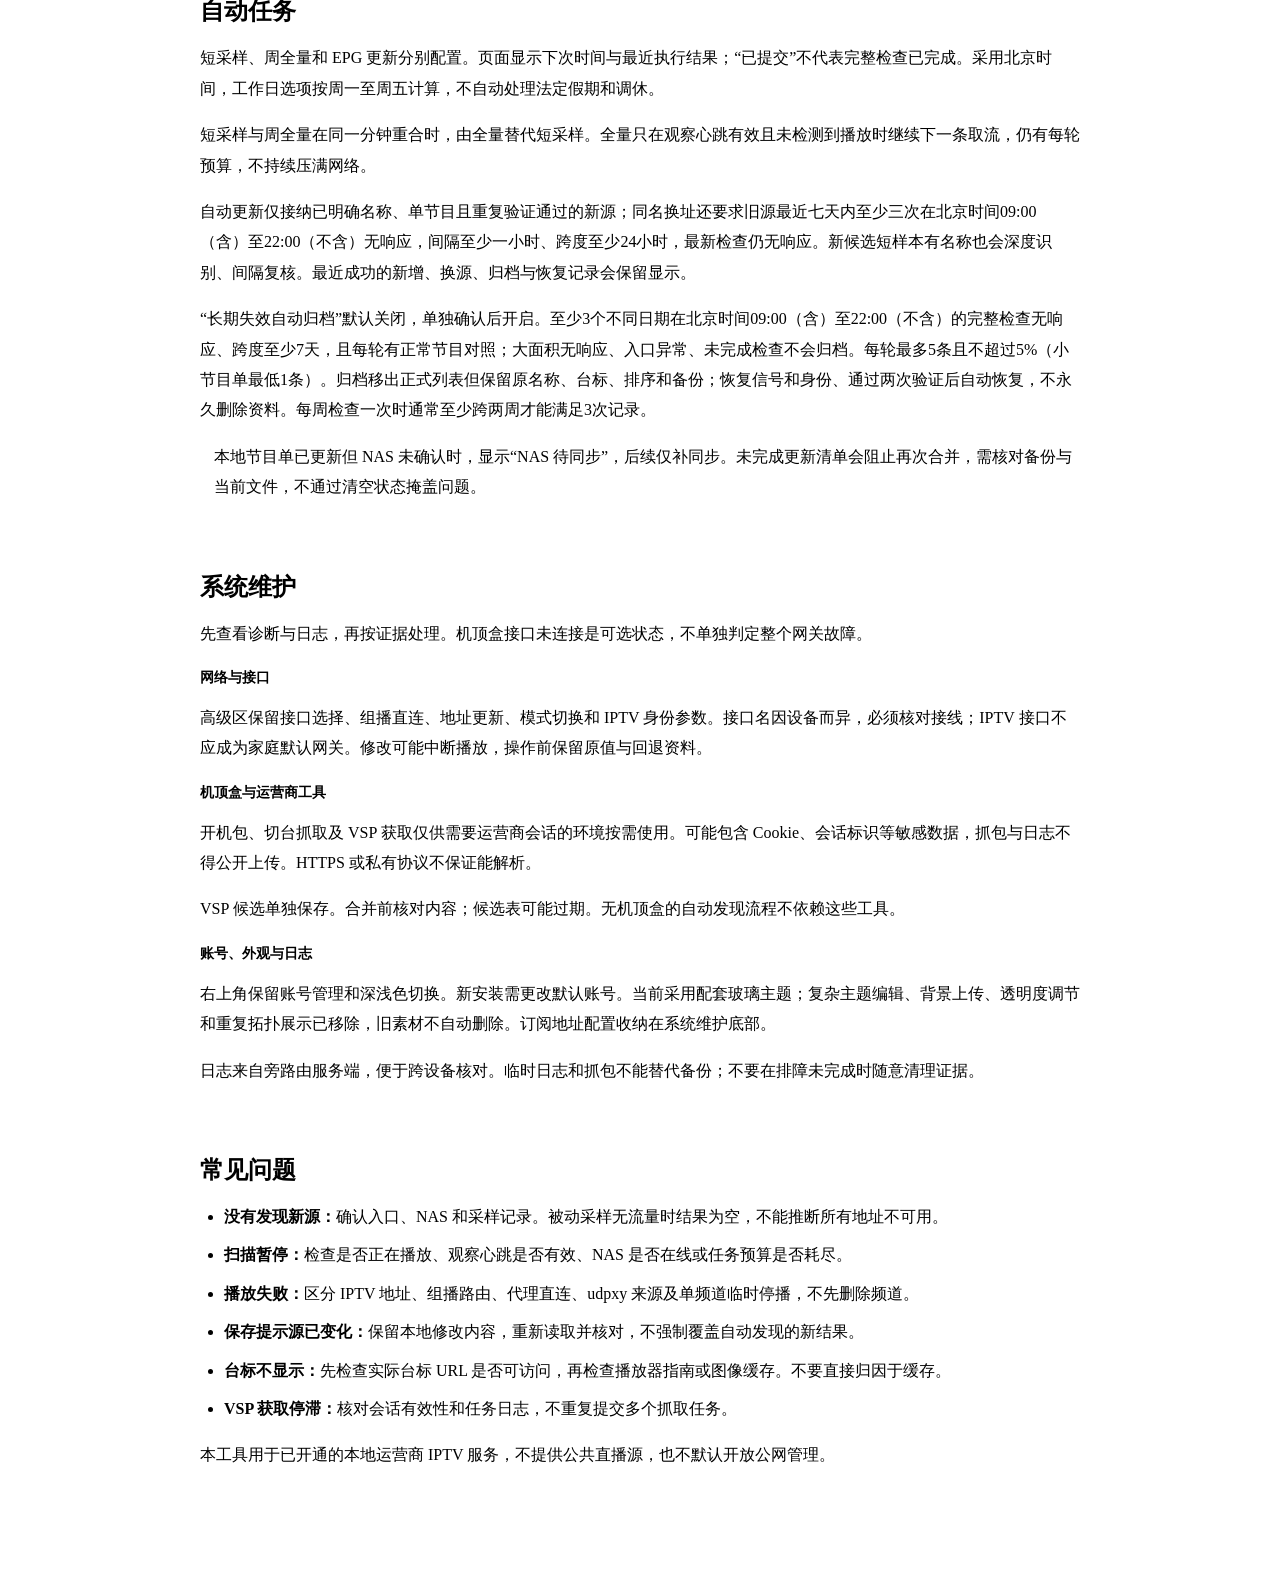
==== commit eafa89ab: "feat: add guarded IPTV maintenance and glass console Add batch identification, opt-in AI diagnostics" ====
--- a/openwrt/data/www/iptv/wiki.html
+++ b/openwrt/data/www/iptv/wiki.html
@@ -4,8 +4,10 @@
 <meta charset="utf-8">
 <meta name="viewport" content="width=device-width,initial-scale=1">
 <title>IPTV 家庭网关 · 使用说明</title>
-<link rel="icon" type="image/svg+xml" href="/iptv/assets/favicon.svg">
+<link rel="icon" type="image/png" sizes="32x32" href="/iptv/assets/favicon.png?v=glass1">
+<link rel="apple-touch-icon" href="/iptv/assets/apple-touch-icon.png?v=glass1">
 <link rel="stylesheet" href="/iptv/console.css?v=3">
+<link rel="stylesheet" href="/iptv/glass.css?v=1">
 <style>
 .guide{max-width:880px;margin:0 auto;padding:32px 24px 64px}.guide header{display:flex;justify-content:space-between;align-items:center;gap:20px;border-bottom:1px solid var(--line);padding-bottom:24px}.guide h1{font-size:22px}.guide h2{margin:32px 0 14px}.guide h3{font-size:14px;margin:20px 0 10px}.guide p,.guide li{line-height:1.9;color:var(--muted)}.guide nav{display:flex;gap:16px;flex-wrap:wrap;margin:24px 0}.guide code{font:12px/1.7 ui-monospace,monospace;background:var(--panel2);padding:2px 5px;overflow-wrap:anywhere}.guide li{margin:8px 0}.guide ul,.guide ol{padding-left:24px}.guide table{font-size:13px}.guide th{width:100px}.guide section{border-bottom:1px solid var(--line);padding-bottom:20px}.guide .note{border-left:2px solid var(--warn);padding-left:14px}@media(max-width:400px){.guide{padding:20px 16px}.guide header{align-items:flex-start}.guide h1{font-size:19px}}
 </style>
@@ -54,7 +56,8 @@
 <h2>自动任务</h2>
 <p>短采样、周全量和 EPG 更新分别配置。页面显示下次时间与最近执行结果；“已提交”不代表完整检查已完成。采用北京时间，工作日选项按周一至周五计算，不自动处理法定假期和调休。</p>
 <p>短采样与周全量在同一分钟重合时，由全量替代短采样。全量只在观察心跳有效且未检测到播放时继续下一条取流，仍有每轮预算，不持续压满网络。</p>
-<p>自动更新仅接纳已明确名称、单节目且重复验证通过的新源；同名换址还要求旧源满足多次白天失败和时间跨度条件。不自动删除频道，尽量保留排序、台标和元数据。</p>
+<p>自动更新仅接纳已明确名称、单节目且重复验证通过的新源；同名换址还要求旧源最近七天内至少三次在北京时间09:00（含）至22:00（不含）无响应，间隔至少一小时、跨度至少24小时，最新检查仍无响应。新候选短样本有名称也会深度识别、间隔复核。最近成功的新增、换源、归档与恢复记录会保留显示。</p>
+<p>“长期失效自动归档”默认关闭，单独确认后开启。至少3个不同日期在北京时间09:00（含）至22:00（不含）的完整检查无响应、跨度至少7天，且每轮有正常节目对照；大面积无响应、入口异常、未完成检查不会归档。每轮最多5条且不超过5%（小节目单最低1条）。归档移出正式列表但保留原名称、台标、排序和备份；恢复信号和身份、通过两次验证后自动恢复，不永久删除资料。每周检查一次时通常至少跨两周才能满足3次记录。</p>
 <p class="note">本地节目单已更新但 NAS 未确认时，显示“NAS 待同步”，后续仅补同步。未完成更新清单会阻止再次合并，需核对备份与当前文件，不通过清空状态掩盖问题。</p>
 </section>
 <section id="maintenance">
@@ -66,7 +69,7 @@
 <p>开机包、切台抓取及 VSP 获取仅供需要运营商会话的环境按需使用。可能包含 Cookie、会话标识等敏感数据，抓包与日志不得公开上传。HTTPS 或私有协议不保证能解析。</p>
 <p>VSP 候选单独保存。合并前核对内容；候选表可能过期。无机顶盒的自动发现流程不依赖这些工具。</p>
 <h3>账号、外观与日志</h3>
-<p>右上角保留账号管理和深浅色切换。新安装需更改默认账号。复杂主题、背景上传、透明度和重复拓扑展示已移除；旧素材不自动删除。订阅地址配置收纳在系统维护底部。</p>
+<p>右上角保留账号管理和深浅色切换。新安装需更改默认账号。当前采用配套玻璃主题；复杂主题编辑、背景上传、透明度调节和重复拓扑展示已移除，旧素材不自动删除。订阅地址配置收纳在系统维护底部。</p>
 <p>日志来自旁路由服务端，便于跨设备核对。临时日志和抓包不能替代备份；不要在排障未完成时随意清理证据。</p>
 </section>
 <section id="troubleshooting">
